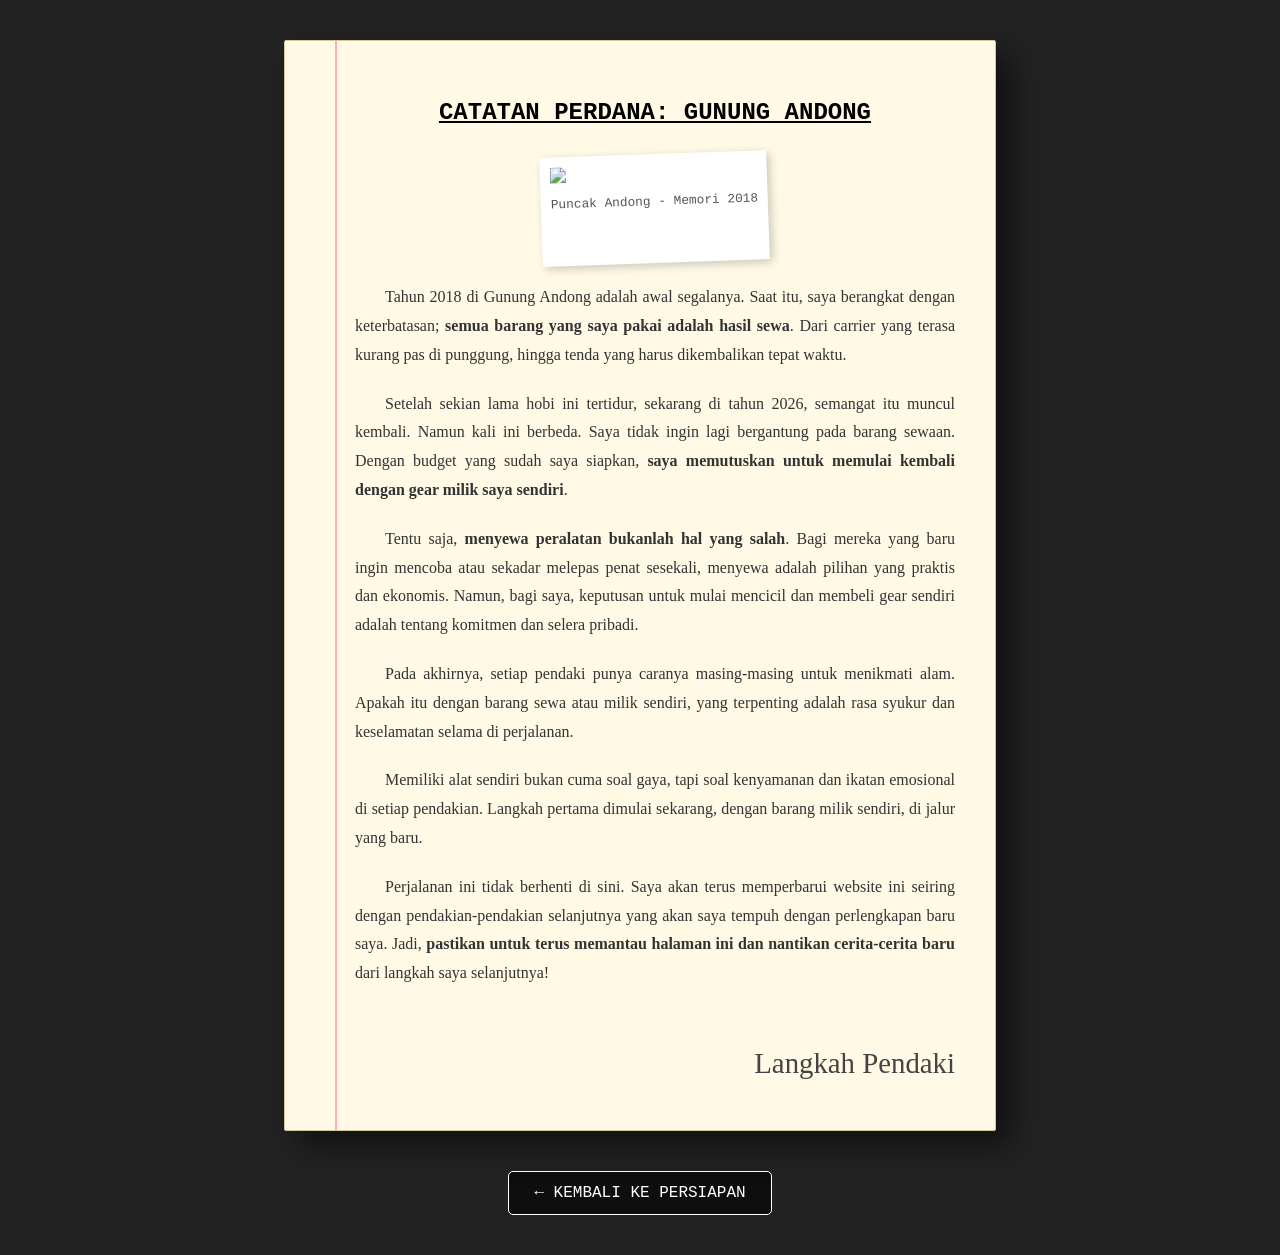
==== halaman-cerita.html @ ecae8b2e "Add files via upload" ====
<!DOCTYPE html>
<html lang="id">
<head>
    <meta charset="UTF-8">
    <meta name="viewport" content="width=device-width, initial-scale=1.0">
    <title>Cerita Langkah Pendaki</title>
    <style>
        body {
            background-color: #222; 
            /* Perbaikan: Menggunakan column agar elemen susun ke bawah */
            display: flex;
            flex-direction: column; 
            justify-content: center;
            align-items: center;
            min-height: 100vh;
            margin: 0;
            padding: 40px 20px;
        }

        .kertas-catatan {
            background-color: #fff9e6; /* Warna kertas krem gading */
            color: #333;
            padding: 50px 40px 40px 70px; /* Padding kiri lebih besar untuk garis merah */
            max-width: 600px;
            width: 100%;
            line-height: 1.8;
            font-family: 'Georgia', serif;
            border: 1px solid #d4c5a2;
            box-shadow: 15px 15px 30px rgba(0,0,0,0.5);
            position: relative;
            border-radius: 2px;
        }

        /* Garis merah vertikal buku tulis */
        .kertas-catatan::before {
            content: "";
            position: absolute;
            top: 0; 
            left: 50px;
            height: 100%;
            border-left: 2px solid #ffadad;
        }

        h2 {
            text-align: center;
            font-family: 'Courier New', monospace;
            text-decoration: underline;
            margin-top: 0;
            color: #000;
        }

        p {
            margin-bottom: 20px;
            text-indent: 30px;
            text-align: justify;
        }

        .tanda-tangan {
            margin-top: 50px;
            text-align: right;
            font-family: 'Brush Script MT', cursive;
            font-size: 1.8rem;
            color: #444;
        }

        /* Gaya tombol kembali di bawah kertas */
        .btn-kembali {
            margin-top: 40px;
            color: white;
            text-decoration: none;
            font-family: 'Courier New', monospace;
            border: 1px solid white;
            padding: 12px 25px;
            border-radius: 5px;
            background: rgba(0,0,0,0.6);
            transition: 0.3s;
            display: inline-block;
        }

        .btn-kembali:hover {
            background: white;
            color: black;
        }
    </style>
</head>
<body>

    <div class="kertas-catatan">
    <h2>CATATAN PERDANA: GUNUNG ANDONG</h2>
    
    <div style="text-align: center; margin: 20px 0;">
        <div style="background: white; padding: 10px 10px 30px 10px; box-shadow: 3px 3px 10px rgba(0,0,0,0.2); transform: rotate(-2deg); display: inline-block;">
            <img src="1717825245784.png" 
                 style="width: 100%; max-width: 400px; height: auto; display: block;">
            <p style="font-family: 'Courier New', monospace; font-size: 0.8rem; margin-top: 10px; text-indent: 0; text-align: center; color: #555;">
                Puncak Andong - Memori 2018
            </p>
        </div>
    </div>

    <p>
        Tahun 2018 di Gunung Andong adalah awal segalanya. Saat itu, saya berangkat dengan keterbatasan; <strong>semua barang yang saya pakai adalah hasil sewa</strong>. Dari carrier yang terasa kurang pas di punggung, hingga tenda yang harus dikembalikan tepat waktu.
    </p>

    <p>
        Setelah sekian lama hobi ini tertidur, sekarang di tahun 2026, semangat itu muncul kembali. Namun kali ini berbeda. Saya tidak ingin lagi bergantung pada barang sewaan. Dengan budget yang sudah saya siapkan, <strong>saya memutuskan untuk memulai kembali dengan gear milik saya sendiri</strong>.
    </p>

    <p>
    Tentu saja, <strong>menyewa peralatan bukanlah hal yang salah</strong>. Bagi mereka yang baru ingin mencoba atau sekadar melepas penat sesekali, menyewa adalah pilihan yang praktis dan ekonomis. Namun, bagi saya, keputusan untuk mulai mencicil dan membeli gear sendiri adalah tentang komitmen dan selera pribadi. 
</p>

<p>
    Pada akhirnya, setiap pendaki punya caranya masing-masing untuk menikmati alam. Apakah itu dengan barang sewa atau milik sendiri, yang terpenting adalah rasa syukur dan keselamatan selama di perjalanan.
</p>

    <p>
        Memiliki alat sendiri bukan cuma soal gaya, tapi soal kenyamanan dan ikatan emosional di setiap pendakian. Langkah pertama dimulai sekarang, dengan barang milik sendiri, di jalur yang baru.
    </p>
    <p>
        Perjalanan ini tidak berhenti di sini. Saya akan terus memperbarui website ini seiring dengan pendakian-pendakian selanjutnya yang akan saya tempuh dengan perlengkapan baru saya. Jadi, <strong>pastikan untuk terus memantau halaman ini dan nantikan cerita-cerita baru</strong> dari langkah saya selanjutnya!
    </p>

    <div class="tanda-tangan">Langkah Pendaki</div>
</div>

    
</body>
<a href="halaman-utama.html" class="btn-kembali">
    ← KEMBALI KE PERSIAPAN
</a>
</html>
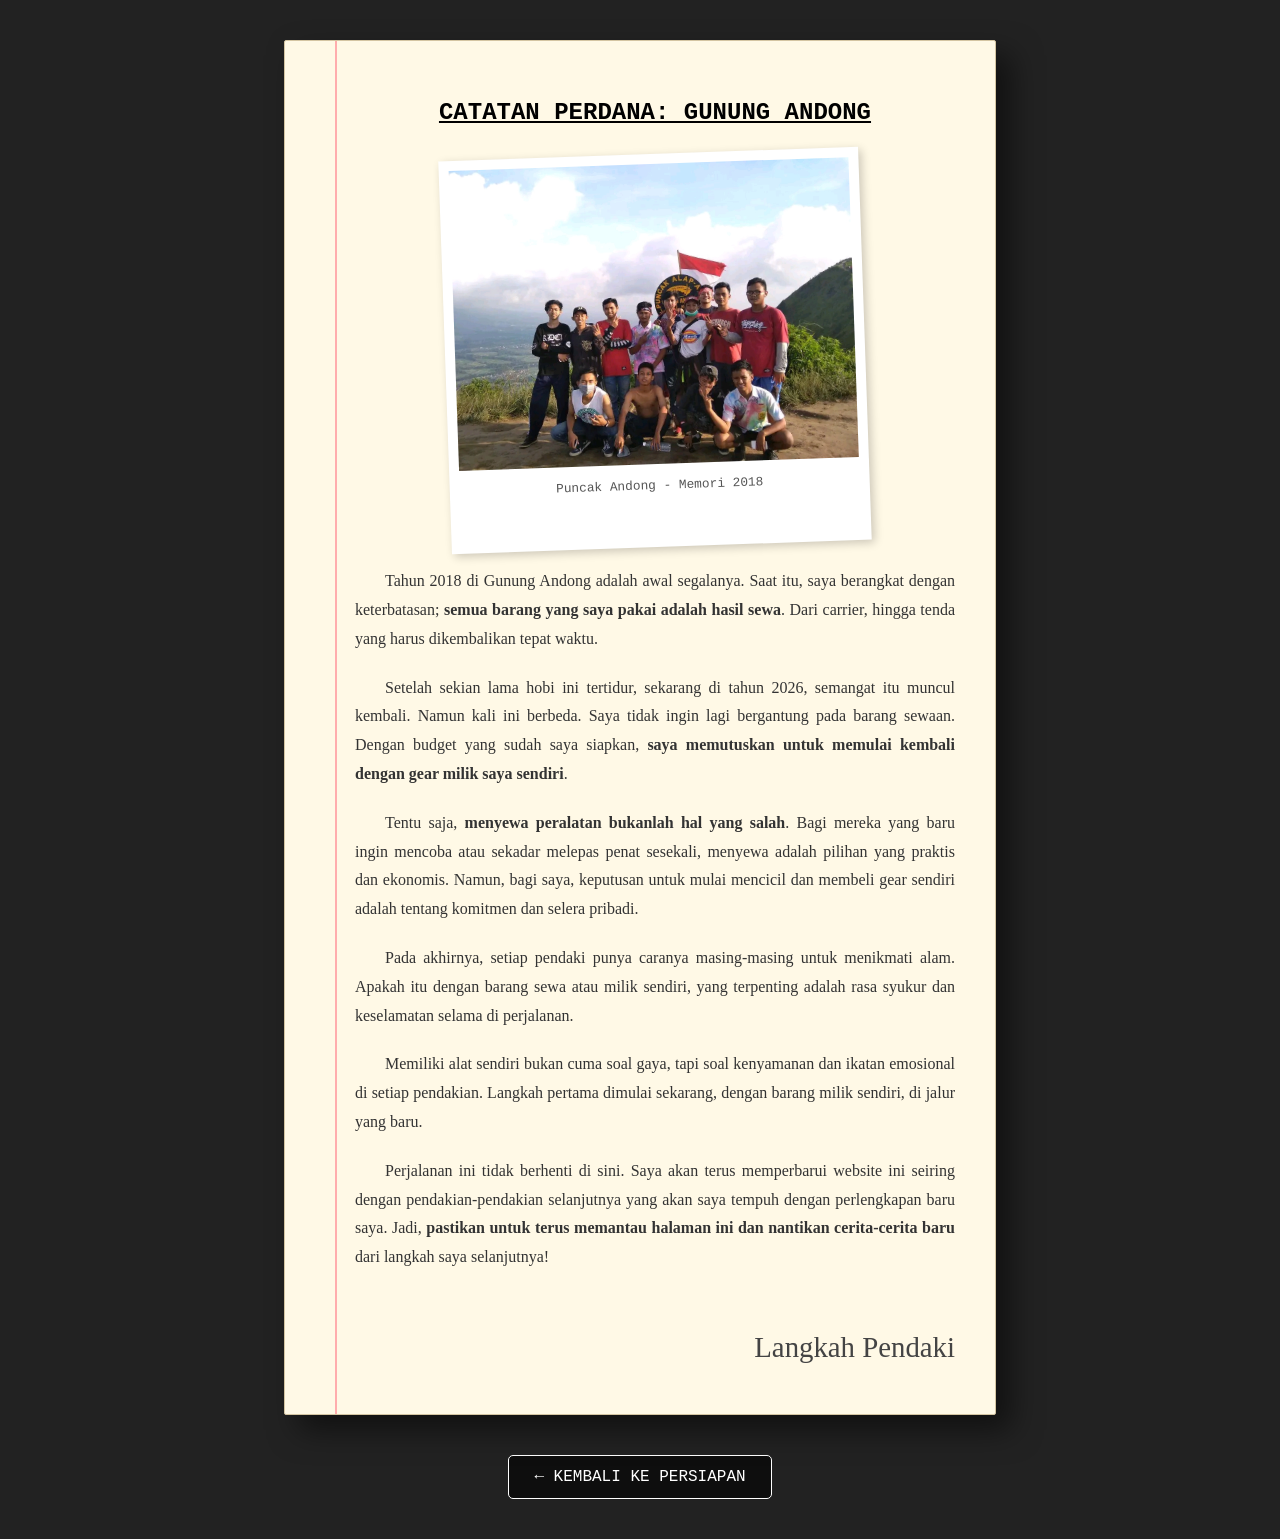
==== commit 7ae94d96: "Add files via upload" ====
--- a/halaman-cerita.html
+++ b/halaman-cerita.html
@@ -99,7 +99,7 @@
     </div>
 
     <p>
-        Tahun 2018 di Gunung Andong adalah awal segalanya. Saat itu, saya berangkat dengan keterbatasan; <strong>semua barang yang saya pakai adalah hasil sewa</strong>. Dari carrier yang terasa kurang pas di punggung, hingga tenda yang harus dikembalikan tepat waktu.
+        Tahun 2018 di Gunung Andong adalah awal segalanya. Saat itu, saya berangkat dengan keterbatasan; <strong>semua barang yang saya pakai adalah hasil sewa</strong>. Dari carrier, hingga tenda yang harus dikembalikan tepat waktu.
     </p>
 
     <p>
